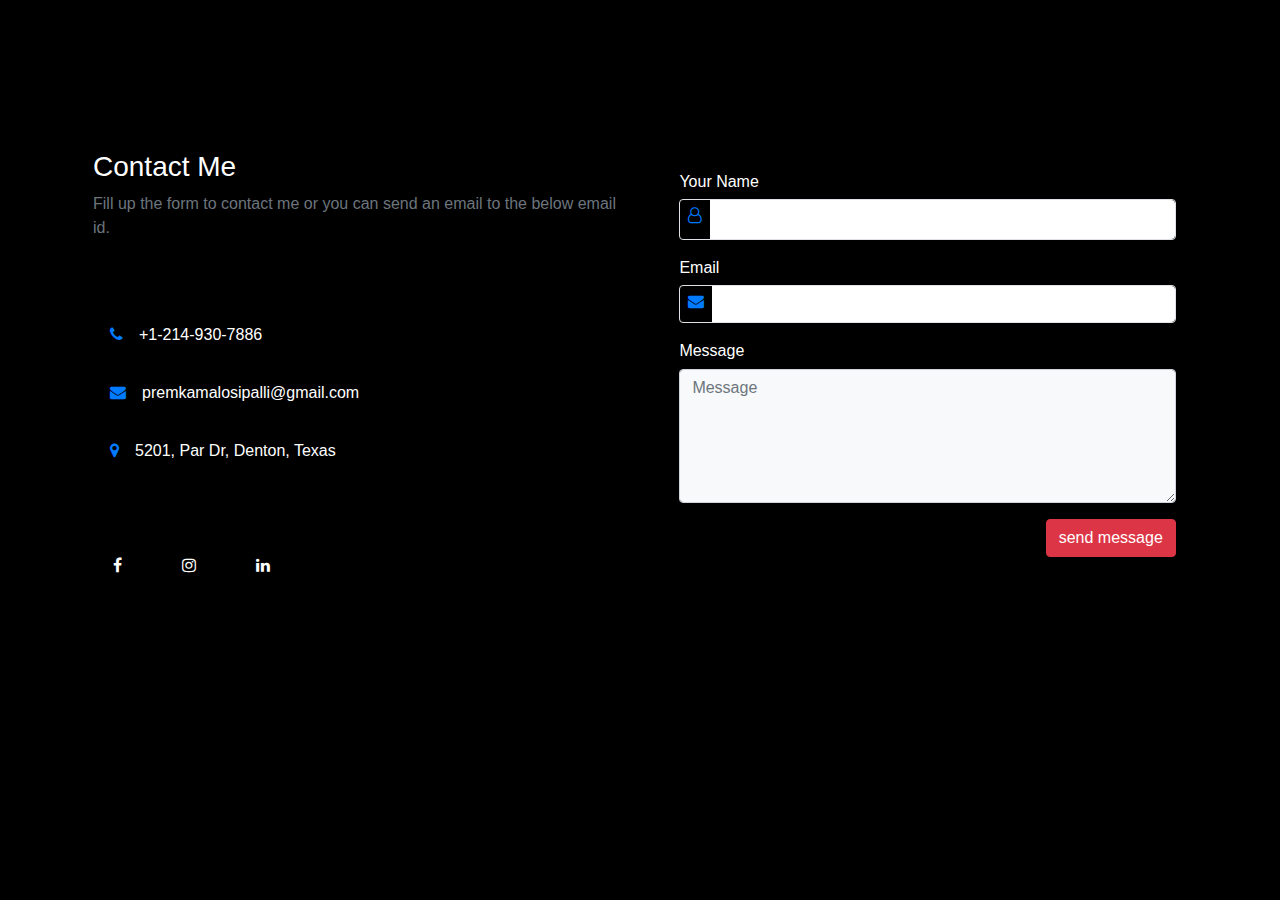
==== contact-me.html @ 0122cdda "created user interface for Portfolio." ====
<!DOCTYPE html>
<html lang="en">

<head>
    <meta charset="utf-8">
    <title>Contact Me</title>
    <link href="https://maxcdn.bootstrapcdn.com/bootstrap/4.0.0/css/bootstrap.min.css" rel="stylesheet">
    <link href="https://stackpath.bootstrapcdn.com/bootstrap/4.0.0/js/bootstrap.bundle.min.js" rel="stylesheet">
    <link href="https://cdnjs.cloudflare.com/ajax/libs/font-awesome/4.7.0/css/font-awesome.min.css" rel="stylesheet"
          crossorigin="anonymous" referrerpolicy="no-referrer"/>
    <link href="https://cdnjs.cloudflare.com/ajax/libs/jquery/3.2.1/jquery.min.js" rel="stylesheet"
          crossorigin="anonymous" referrerpolicy="no-referrer"/>

    <style>
    body {
    background-color: #000000
    }

    .msg-form {
        background-color: #000000;
        padding: 20px
    }

    .form-group{
        color: white;
    }

    .pad-icon {
        padding-top: 50px;
        padding-left: 20px
    }

    .pad-icon a {
        text-decoration: none;
        margin-right: 40px
    }

    .input-group input:focus {
        border: 1px solid blue
    }

    .pad-icon a:active {
        height: 30px;
        width: 30px;
        background-color: #0080ff;
        border-radius: 100%
    }

    .links {
        padding-top: 50px;
        width: 50%
    }

    #bordering a:active {
        border: 1px solid #0080ff
    }

    @media(min-width:568px) {
        .container-fluid {
            margin: 100px 30px;
            width: 96%;
            padding-top: 50px;
            padding-bottom: 50px
        }
    }

    @media(max-width:567px) {
        .container-fluid {
            margin: 10px 10px;
            width: 94%;
            padding-top: 20px;
            padding-bottom: 20px
        }

        .pad {
            padding-top: 20px
        }
    }
    </style>
</head>

<body>
<div class="container-fluid rounded">
    <div class="row px-5">
        <div class="col-sm-6">
            <div>
                <h3 class="text-white">Contact Me</h3>
                <p class="text-secondary">Fill up the form to contact me or you can send an email to the below email id.</p>
            </div>
            <div class="links" id="bordering"><a href="#" class="btn rounded text-white p-3"><i
                    class="fa fa-phone icon text-primary pr-3"></i>+1-214-930-7886</a> <a href="#"
                                                                                          class="btn rounded text-white p-3"><i
                    class="fa fa-envelope icon text-primary pr-3"></i>premkamalosipalli@gmail.com</a> <a href="mailto: premkamalosipalli@gmail.com"
                                                                                                         class="btn rounded text-white p-3"><i
                    class="fa fa-map-marker icon text-primary pr-3"></i>5201, Par Dr, Denton, Texas</a></div>
            <div class="pt-lg-4 d-flex flex-row justify-content-start">
                <div class="pad-icon"><a class="fa fa-facebook text-white" href="https://www.facebook.com/Kamal.Osipalli"></a></div>
                <div class="pad-icon"><a class="fa fa-instagram text-white" href="https://www.instagram.com/premkamal.osipalli/"></a></div>
                <div class="pad-icon"><a class="fa fa-linkedin text-white" href="https://www.linkedin.com/in/prem-kamal-osipalli-73ba65114/"></a></div>
            </div>
        </div>
        <div class="col-sm-6 pad">
            <form class="rounded msg-form">
                <div class="form-group"><label for="name" class="h6">Your Name</label>
                    <div class="input-group border rounded">
                        <div class="input-group-addon px-2 pt-1">
                            <p class="fa fa-user-o text-primary"></p>
                        </div>
                        <input id="name" type="text" class="form-control border-0">
                    </div>
                </div>
                <div class="form-group"><label for="email" class="h6">Email</label>
                    <div class="input-group border rounded">
                        <div class="input-group-addon px-2 pt-1"><i class="fa fa-envelope text-primary"></i></div>
                        <input id="email" type="text" class="form-control border-0">
                    </div>
                </div>
                <div class="form-group"><label for="msg" class="h6">Message</label> <textarea id="msg" name="message"
                                                                                              id="msgus"
                                                                                              cols="10" rows="5"
                                                                                              class="form-control bg-light"
                                                                                              placeholder="Message"></textarea>
                </div>
                <div class="form-group d-flex justify-content-end"><input type="submit"
                                                                          class="btn btn-danger text-white"
                                                                          value="send message"></div>
            </form>
        </div>
    </div>
</div>
</body>

</html>
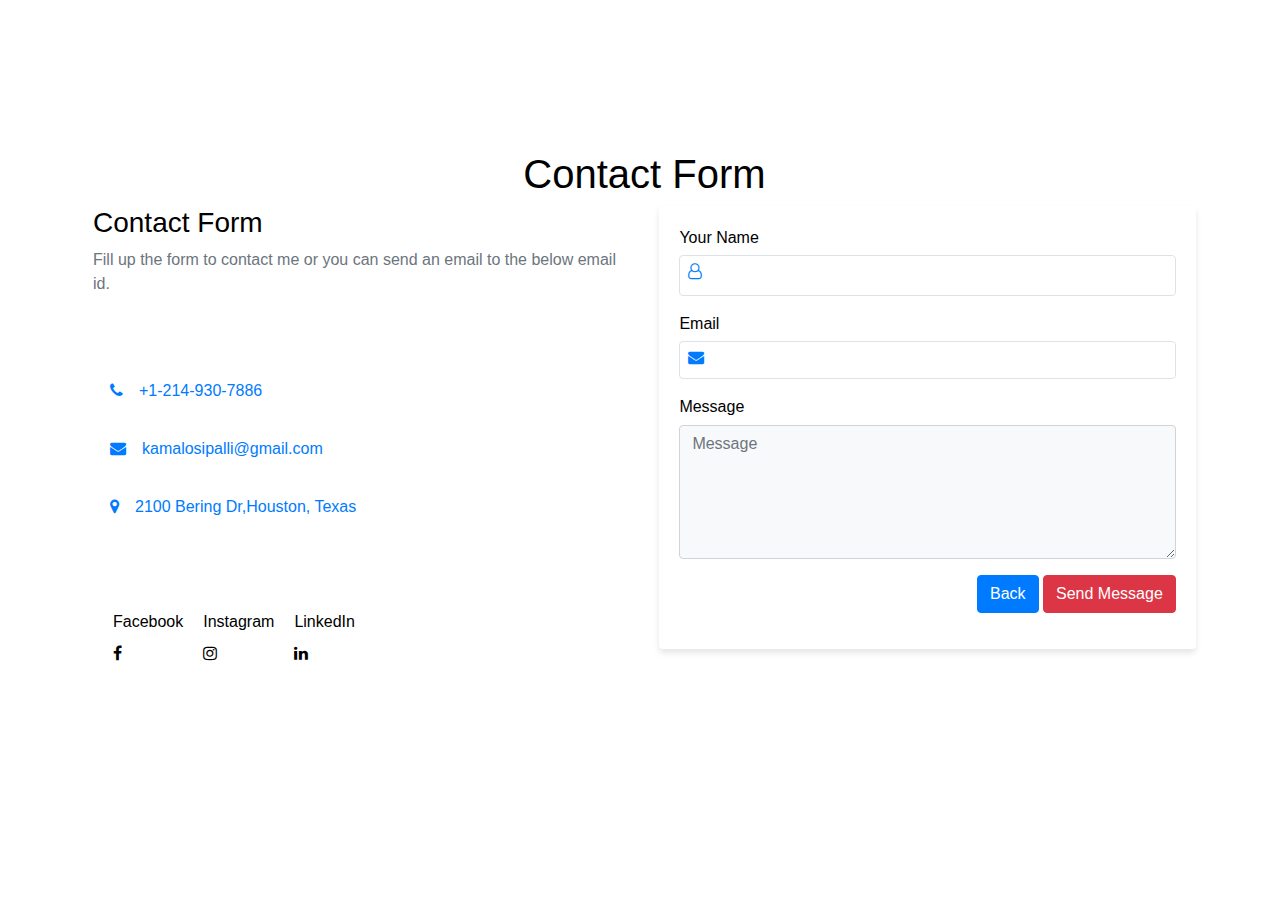
==== commit ddb79e68: "updated profile and information." ====
--- a/contact-me.html
+++ b/contact-me.html
@@ -12,96 +12,117 @@
           crossorigin="anonymous" referrerpolicy="no-referrer"/>
 
     <style>
-    body {
-    background-color: #000000
-    }
-
-    .msg-form {
-        background-color: #000000;
-        padding: 20px
-    }
-
-    .form-group{
-        color: white;
-    }
-
-    .pad-icon {
-        padding-top: 50px;
-        padding-left: 20px
-    }
-
-    .pad-icon a {
-        text-decoration: none;
-        margin-right: 40px
-    }
-
-    .input-group input:focus {
-        border: 1px solid blue
-    }
-
-    .pad-icon a:active {
-        height: 30px;
-        width: 30px;
-        background-color: #0080ff;
-        border-radius: 100%
-    }
-
-    .links {
-        padding-top: 50px;
-        width: 50%
-    }
-
-    #bordering a:active {
-        border: 1px solid #0080ff
-    }
-
-    @media(min-width:568px) {
-        .container-fluid {
-            margin: 100px 30px;
-            width: 96%;
-            padding-top: 50px;
-            padding-bottom: 50px
-        }
-    }
-
-    @media(max-width:567px) {
-        .container-fluid {
-            margin: 10px 10px;
-            width: 94%;
-            padding-top: 20px;
-            padding-bottom: 20px
+        body {
+            background-color: #ffffff;
+            color: #000000;
         }
 
-        .pad {
-            padding-top: 20px
+        .msg-form {
+            background-color: #ffffff;
+            padding: 20px;
+            border-radius: 15px;
+            box-shadow: 0 4px 6px rgba(0, 0, 0, 0.1);
         }
-    }
+
+        .form-group {
+            color: #000000;
+        }
+
+        .pad-icon {
+            padding-top: 50px;
+            padding-left: 20px;
+        }
+
+        .pad-icon a {
+            text-decoration: none;
+            margin-right: 40px;
+            color: #000000;
+        }
+
+        .input-group input:focus {
+            border: 1px solid blue;
+        }
+
+        .pad-icon a:active {
+            height: 30px;
+            width: 30px;
+            background-color: #0080ff;
+            border-radius: 100%;
+        }
+
+        .links {
+            padding-top: 50px;
+            width: 50%;
+        }
+
+        #bordering a:active {
+            border: 1px solid #0080ff;
+        }
+
+        @media(min-width:568px) {
+            .container-fluid {
+                margin: 100px 30px;
+                width: 96%;
+                padding-top: 50px;
+                padding-bottom: 50px;
+            }
+        }
+
+        @media(max-width:567px) {
+            .container-fluid {
+                margin: 10px 10px;
+                width: 94%;
+                padding-top: 20px;
+                padding-bottom: 20px;
+            }
+
+            .pad {
+                padding-top: 20px;
+            }
+        }
     </style>
 </head>
 
 <body>
 <div class="container-fluid rounded">
+    <h1 style="text-align:center;"> Contact Form</h1>
     <div class="row px-5">
         <div class="col-sm-6">
             <div>
-                <h3 class="text-white">Contact Me</h3>
+                <h3 class="text-black">Contact Form</h3>
                 <p class="text-secondary">Fill up the form to contact me or you can send an email to the below email id.</p>
             </div>
-            <div class="links" id="bordering"><a href="#" class="btn rounded text-white p-3"><i
-                    class="fa fa-phone icon text-primary pr-3"></i>+1-214-930-7886</a> <a href="#"
-                                                                                          class="btn rounded text-white p-3"><i
-                    class="fa fa-envelope icon text-primary pr-3"></i>premkamalosipalli@gmail.com</a> <a href="mailto: premkamalosipalli@gmail.com"
-                                                                                                         class="btn rounded text-white p-3"><i
-                    class="fa fa-map-marker icon text-primary pr-3"></i>5201, Par Dr, Denton, Texas</a></div>
+            <div class="links" id="bordering">
+                <a href="#" class="btn rounded text-black p-3">
+                    <i class="fa fa-phone icon text-primary pr-3"></i>+1-214-930-7886
+                </a>
+                <a href="#" class="btn rounded text-black p-3">
+                    <i class="fa fa-envelope icon text-primary pr-3"></i>kamalosipalli@gmail.com
+                </a>
+                <a href="mailto:premkamalosipalli@gmail.com" class="btn rounded text-black p-3">
+                    <i class="fa fa-map-marker icon text-primary pr-3"></i>2100 Bering Dr,Houston, Texas
+                </a>
+            </div>
             <div class="pt-lg-4 d-flex flex-row justify-content-start">
-                <div class="pad-icon"><a class="fa fa-facebook text-white" href="https://www.facebook.com/Kamal.Osipalli"></a></div>
-                <div class="pad-icon"><a class="fa fa-instagram text-white" href="https://www.instagram.com/premkamal.osipalli/"></a></div>
-                <div class="pad-icon"><a class="fa fa-linkedin text-white" href="https://www.linkedin.com/in/prem-kamal-osipalli-73ba65114/"></a></div>
+                <div class="pad-icon">
+                    <label>Facebook</label>
+                    <br>
+                    <a class="fa fa-facebook text-black" href="https://www.facebook.com/Kamal.Osipalli"></a>
+                </div>
+                <div class="pad-icon">
+                    <label>Instagram</label><br>
+                    <a class="fa fa-instagram text-black" href="https://www.instagram.com/premkamal.osipalli/"></a>
+                </div>
+                <div class="pad-icon">
+                    <label>LinkedIn</label><br>
+                    <a class="fa fa-linkedin text-black" href="https://www.linkedin.com/in/prem-kamal-osipalli-73ba65114/"></a>
+                </div>
             </div>
         </div>
         <div class="col-sm-6 pad">
             <form class="rounded msg-form">
-                <div class="form-group"><label for="name" class="h6">Your Name</label>
+                <div class="form-group">
+                    <label for="name" class="h6">Your Name</label>
                     <div class="input-group border rounded">
                         <div class="input-group-addon px-2 pt-1">
                             <p class="fa fa-user-o text-primary"></p>
@@ -109,25 +130,26 @@
                         <input id="name" type="text" class="form-control border-0">
                     </div>
                 </div>
-                <div class="form-group"><label for="email" class="h6">Email</label>
+                <div class="form-group">
+                    <label for="email" class="h6">Email</label>
                     <div class="input-group border rounded">
                         <div class="input-group-addon px-2 pt-1"><i class="fa fa-envelope text-primary"></i></div>
                         <input id="email" type="text" class="form-control border-0">
                     </div>
                 </div>
-                <div class="form-group"><label for="msg" class="h6">Message</label> <textarea id="msg" name="message"
-                                                                                              id="msgus"
-                                                                                              cols="10" rows="5"
-                                                                                              class="form-control bg-light"
-                                                                                              placeholder="Message"></textarea>
+                <div class="form-group">
+                    <label for="msg" class="h6">Message</label>
+                    <textarea id="msg" name="message" id="msgus" cols="10" rows="5"
+                              class="form-control bg-light" placeholder="Message"></textarea>
                 </div>
-                <div class="form-group d-flex justify-content-end"><input type="submit"
-                                                                          class="btn btn-danger text-white"
-                                                                          value="send message"></div>
+                <div class="form-group d-flex justify-content-end">
+                    <button class="btn btn-primary" onclick="window.history.back()">Back</button>&nbsp;
+                    <input type="submit" class="btn btn-danger text-black" value="Send Message">
+                </div>
             </form>
         </div>
     </div>
 </div>
 </body>
 
-</html>+</html>
